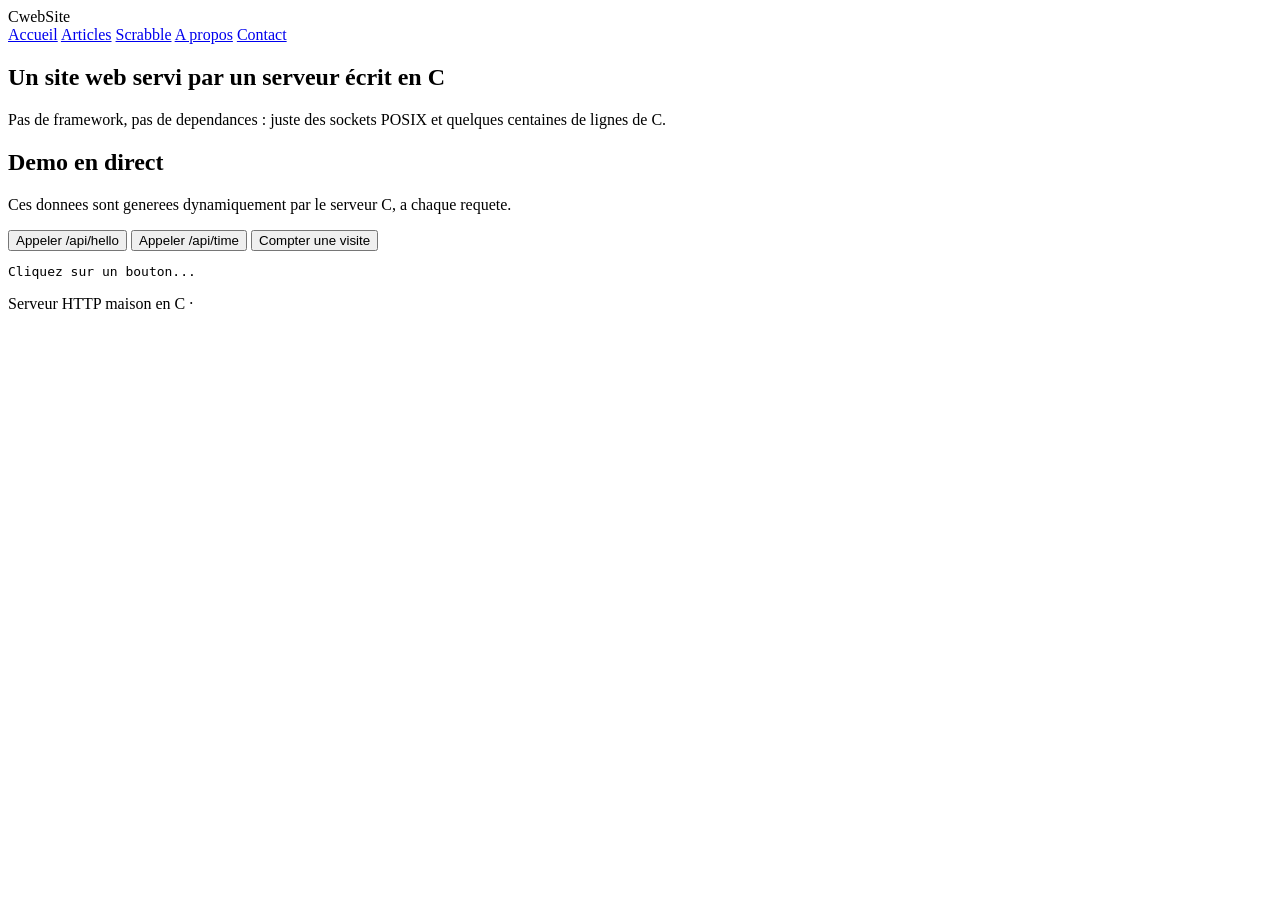
==== public/index.html @ 6828deb7 "Site et serveur C" ====
<!DOCTYPE html>
<html lang="fr">
<head>
<meta charset="utf-8">
<meta name="viewport" content="width=device-width, initial-scale=1, viewport-fit=cover">
<meta name="theme-color" content="#0f1117">
<title>CwebSite - Accueil</title>
<link rel="stylesheet" href="/style.css">
</head>
<body>
<header class="site-header">
  <nav class="container">
    <span class="logo">CwebSite</span>
    <div class="links">
      <a href="/index.html">Accueil</a>
      <a href="/articles.html">Articles</a>
      <a href="/scrabble.html">Scrabble</a>
      <a href="/about.html">A propos</a>
      <a href="/contact.html">Contact</a>
    </div>
  </nav>
</header>

<main class="container">
  <section class="hero">
    <h1>Un site web servi par un serveur écrit en C</h1>
    <p>Pas de framework, pas de dependances : juste des sockets POSIX et quelques centaines de lignes de C.</p>
  </section>

  <section class="card">
    <h2>Demo en direct</h2>
    <p>Ces donnees sont generees dynamiquement par le serveur C, a chaque requete.</p>
    <div class="button-row">
      <button id="btn-hello">Appeler /api/hello</button>
      <button id="btn-time">Appeler /api/time</button>
      <button id="btn-visits">Compter une visite</button>
    </div>
    <pre id="output">Cliquez sur un bouton...</pre>
  </section>
</main>

<footer class="site-footer">
  <p>Serveur HTTP maison en C &middot; <span id="year"></span></p>
</footer>

<script src="/script.js"></script>
</body>
</html>
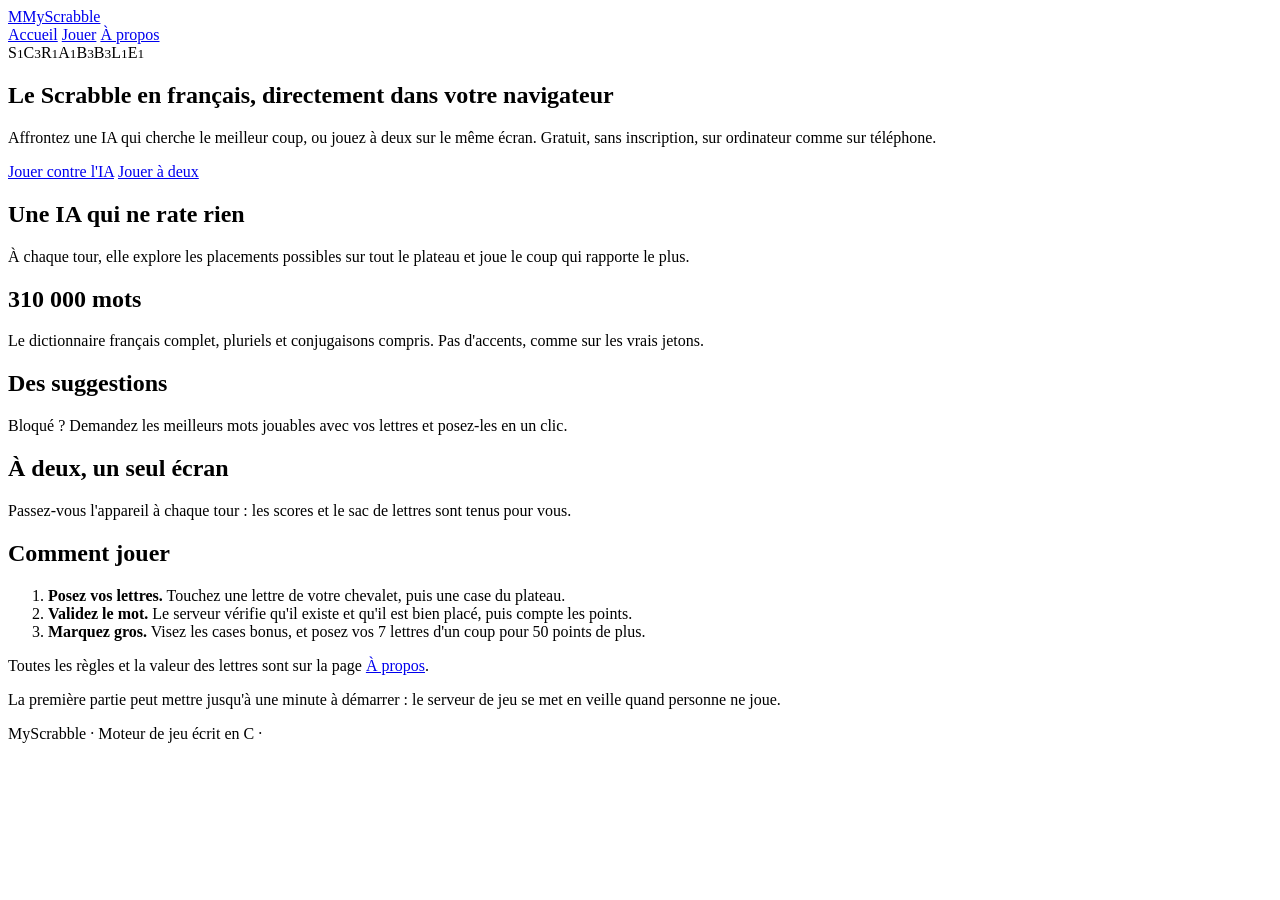
==== commit 70e5735d: "Site consacre au Scrabble : accueil et a propos refaits, articles et contact retires" ====
--- a/public/index.html
+++ b/public/index.html
@@ -4,43 +4,69 @@
 <meta charset="utf-8">
 <meta name="viewport" content="width=device-width, initial-scale=1, viewport-fit=cover">
 <meta name="theme-color" content="#0f1117">
-<title>CwebSite - Accueil</title>
+<meta name="description" content="Jouez au Scrabble en français dans votre navigateur : contre une IA ou à deux sur le même écran. Gratuit, sans inscription.">
+<title>MyScrabble - Le Scrabble en français</title>
 <link rel="stylesheet" href="/style.css">
 </head>
 <body>
 <header class="site-header">
   <nav class="container">
-    <span class="logo">CwebSite</span>
+    <a class="logo" href="/index.html"><span class="logo-tile">M</span>MyScrabble</a>
     <div class="links">
       <a href="/index.html">Accueil</a>
-      <a href="/articles.html">Articles</a>
-      <a href="/scrabble.html">Scrabble</a>
-      <a href="/about.html">A propos</a>
-      <a href="/contact.html">Contact</a>
+      <a href="/scrabble.html">Jouer</a>
+      <a href="/about.html">À propos</a>
     </div>
   </nav>
 </header>
 
 <main class="container">
-  <section class="hero">
-    <h1>Un site web servi par un serveur écrit en C</h1>
-    <p>Pas de framework, pas de dependances : juste des sockets POSIX et quelques centaines de lignes de C.</p>
+  <section class="hero home-hero">
+    <div class="word-tiles" aria-hidden="true">
+      <span class="tile">S<small>1</small></span><span class="tile">C<small>3</small></span><span class="tile">R<small>1</small></span><span class="tile">A<small>1</small></span><span class="tile">B<small>3</small></span><span class="tile">B<small>3</small></span><span class="tile">L<small>1</small></span><span class="tile">E<small>1</small></span>
+    </div>
+    <h1>Le Scrabble en français, directement dans votre navigateur</h1>
+    <p>Affrontez une IA qui cherche le meilleur coup, ou jouez à deux sur le même écran. Gratuit, sans inscription, sur ordinateur comme sur téléphone.</p>
+    <div class="cta-row">
+      <a class="btn" href="/scrabble.html?mode=ai">Jouer contre l'IA</a>
+      <a class="btn btn-secondary" href="/scrabble.html?mode=pvp">Jouer à deux</a>
+    </div>
+  </section>
+
+  <section class="features">
+    <article class="feature">
+      <h2>Une IA qui ne rate rien</h2>
+      <p>À chaque tour, elle explore les placements possibles sur tout le plateau et joue le coup qui rapporte le plus.</p>
+    </article>
+    <article class="feature">
+      <h2>310 000 mots</h2>
+      <p>Le dictionnaire français complet, pluriels et conjugaisons compris. Pas d'accents, comme sur les vrais jetons.</p>
+    </article>
+    <article class="feature">
+      <h2>Des suggestions</h2>
+      <p>Bloqué ? Demandez les meilleurs mots jouables avec vos lettres et posez-les en un clic.</p>
+    </article>
+    <article class="feature">
+      <h2>À deux, un seul écran</h2>
+      <p>Passez-vous l'appareil à chaque tour : les scores et le sac de lettres sont tenus pour vous.</p>
+    </article>
   </section>
 
   <section class="card">
-    <h2>Demo en direct</h2>
-    <p>Ces donnees sont generees dynamiquement par le serveur C, a chaque requete.</p>
-    <div class="button-row">
-      <button id="btn-hello">Appeler /api/hello</button>
-      <button id="btn-time">Appeler /api/time</button>
-      <button id="btn-visits">Compter une visite</button>
-    </div>
-    <pre id="output">Cliquez sur un bouton...</pre>
+    <h2>Comment jouer</h2>
+    <ol class="steps">
+      <li><strong>Posez vos lettres.</strong> Touchez une lettre de votre chevalet, puis une case du plateau.</li>
+      <li><strong>Validez le mot.</strong> Le serveur vérifie qu'il existe et qu'il est bien placé, puis compte les points.</li>
+      <li><strong>Marquez gros.</strong> Visez les cases bonus, et posez vos 7 lettres d'un coup pour 50 points de plus.</li>
+    </ol>
+    <p class="muted">Toutes les règles et la valeur des lettres sont sur la page <a href="/about.html">À propos</a>.</p>
   </section>
+
+  <p class="notice">La première partie peut mettre jusqu'à une minute à démarrer : le serveur de jeu se met en veille quand personne ne joue.</p>
 </main>
 
 <footer class="site-footer">
-  <p>Serveur HTTP maison en C &middot; <span id="year"></span></p>
+  <p>MyScrabble &middot; Moteur de jeu écrit en C &middot; <span id="year"></span></p>
 </footer>
 
 <script src="/script.js"></script>
